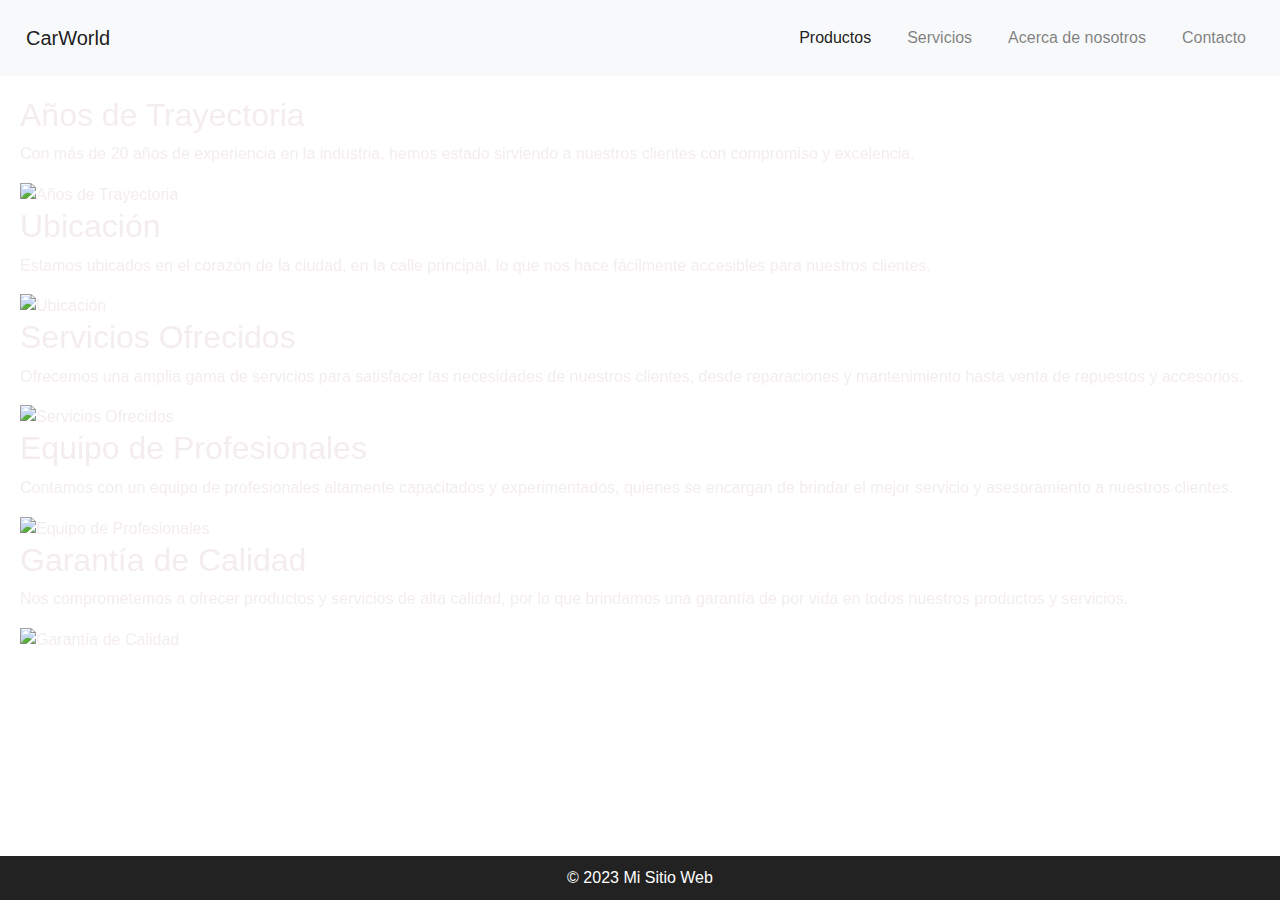
==== acerca.html @ e2961d43 "initial commit" ====
<!DOCTYPE html>
<html lang="es">
<head>
    <meta charset="UTF-8">
    <meta name="viewport" content="width=device-width, initial-scale=1.0">
    <meta name="description" content="Descubre quiénes somos. En nuestra concesionaria, nos enorgullece ofrecer vehículos de alta calidad y un servicio excepcional. Conoce nuestra historia, misión y compromiso contigo." />
    <link rel="stylesheet" href="https://maxcdn.bootstrapcdn.com/bootstrap/4.5.2/css/bootstrap.min.css">
    <script src="https://ajax.googleapis.com/ajax/libs/jquery/3.5.1/jquery.min.js"></script>
    <script src="https://cdnjs.cloudflare.com/ajax/libs/popper.js/1.16.0/umd/popper.min.js"></script>
    <script src="https://maxcdn.bootstrapcdn.com/bootstrap/4.5.2/js/bootstrap.min.js"></script>
    <link rel="stylesheet" href="style.css">
    <title>CarWorld</title>
</head>
<body>
    <nav class="navbar navbar-expand-lg navbar-light bg-light">
        <a class="navbar-brand" href="index.html">CarWorld</a>
        <button class="navbar-toggler" type="button" data-toggle="collapse" data-target="#navbarNav" aria-controls="navbarNav" aria-expanded="false" aria-label="Toggle navigation">
            <span class="navbar-toggler-icon"></span>
        </button>
        <div class="collapse navbar-collapse" id="navbarNav">
            <ul class="navbar-nav ml-auto">
                <li class="nav-item active">
                    <a class="nav-link" href="productos.html">Productos</a>
                </li>
                <li class="nav-item">
                    <a class="nav-link" href="servicios.html">Servicios</a>
                </li>
                <li class="nav-item">
                    <a class="nav-link" href="acerca.html">Acerca de nosotros</a>
                </li>
                <li class="nav-item">
                    <a class="nav-link" href="contacto.html">Contacto</a>
                </li>
            </ul>
        </div>
    </nav>
    <section class="container">
        <div class="columna">
        <h2>Años de Trayectoria</h2>
        <p>Con más de 20 años de experiencia en la industria, hemos estado sirviendo a nuestros clientes con compromiso y excelencia.</p>
        <img src="fotos.css/gente.jfif" alt="Años de Trayectoria">
        </div>
        
        <div class="columna">
        <h2>Ubicación</h2>
        <p>Estamos ubicados en el corazón de la ciudad, en la calle principal, lo que nos hace fácilmente accesibles para nuestros clientes.</p>
        <img src="fotos.css/ubicacion.jfif" alt="Ubicación">
        </div>
        
        <div class="columna">
        <h2>Servicios Ofrecidos</h2>
        <p>Ofrecemos una amplia gama de servicios para satisfacer las necesidades de nuestros clientes, desde reparaciones y mantenimiento hasta venta de repuestos y accesorios.</p>
        <img src="fotos.css/servicios.jfif" alt="Servicios Ofrecidos">
        </div>
        
        <div class="columna">
        <h2>Equipo de Profesionales</h2>
        <p>Contamos con un equipo de profesionales altamente capacitados y experimentados, quienes se encargan de brindar el mejor servicio y asesoramiento a nuestros clientes.</p>
        <img src="fotos.css/equipo.jfif" alt="Equipo de Profesionales">
        </div>
        
        <div class="columna">
        <h2>Garantía de Calidad</h2>
        <p>Nos comprometemos a ofrecer productos y servicios de alta calidad, por lo que brindamos una garantía de por vida en todos nuestros productos y servicios.</p>
        <img src="fotos.css/garantia.jfif" alt="Garantía de Calidad">
        </div>
        </section>
     <footer class="footer">
         &copy; 2023 Mi Sitio Web
      </footer>
</body>
</html>
---- style.css ----
body::before {
  content: "";
  position: fixed;
  top: 0;
  left: 0;
  width: 100%;
  height: 100%;
  background-image: url(fotos.css/banner_home_hrv_ago2022.jpg);
  background-repeat: no-repeat;
  background-size: cover;
  background-position: center;
  filter: blur(5px);
  z-index: -1;
}

body {
  margin: 0;
  font-family: Arial, sans-serif;
  width: auto;
  max-height: 400px;
  background-color: transparent;
  padding: 0;
  display: flex;
  flex-direction: column;
  min-height: 100vh;
  color: #f4eded;

}

.contacto{
  max-width: 100%;
  margin: 0 auto;
  padding: 20px;
  box-shadow: 0 0 10px rgba(0, 0, 0, 0.1);
  flex-grow: 1;

}
.contenido {
  max-width: 800px;
  margin: 0 auto;
  padding: 20px;
  background-color: rgba(255, 255, 255, 0.8);
}


.container {
  max-width: 100%;
  margin: 0 auto;
  padding: 20px;
  box-shadow: 0 0 10px rgba(0, 0, 0, 0.1);
  flex-grow: 1;
  flex-grow: 1;
}

header {
  background-color: #222222;
  color: #fff;
  padding: 10px 0;
  text-align: center;
}

#titulo {
  color: red;
  font-size: 24px;
  text-align: left;
}


nav {
  background-color: #444;
  text-align: center;
}

nav a {
  color: #fff;
  text-decoration: none;
  margin: 10px;
}


.footer {
  color: #fff;
  text-align: center;
  padding: 10px;
  background-color: #222222;
  position: static;
  bottom: 0;
  width: 100%;
}


h1 {
  text-align: center;
}

.auto {
  border: 1px solid #070101;
  padding: 20px;
  margin-bottom: 20px;
  
}

label, input, textarea {
  display: block;
  margin-bottom: 10px;
}

input[type="submit"] {
  background-color: #007bff;
  color: #fff;
  border: none;
  padding: 10px 20px;
  cursor: pointer;
}
.car-list {
  display: flexbox;
  flex-wrap: wrap;
  justify-content: right;
}

.car {
  text-align: left;
  color: #000000;
}

input[type="submit"]:hover {
  background-color: #0056b3;
}


@media screen and (max-width: 600px) {
  body {
      font-size: 18px;
      margin: 0;
      padding: 0%;
      background-image: url(fotos.css/banner_home_hrv_ago2022.jpg);
      background-repeat: no-repeat;
      background-size: cover;
      background-repeat: no-repeat;
      background-position: center;
      font-family: Arial, sans-serif;
      width: 100%
}
}
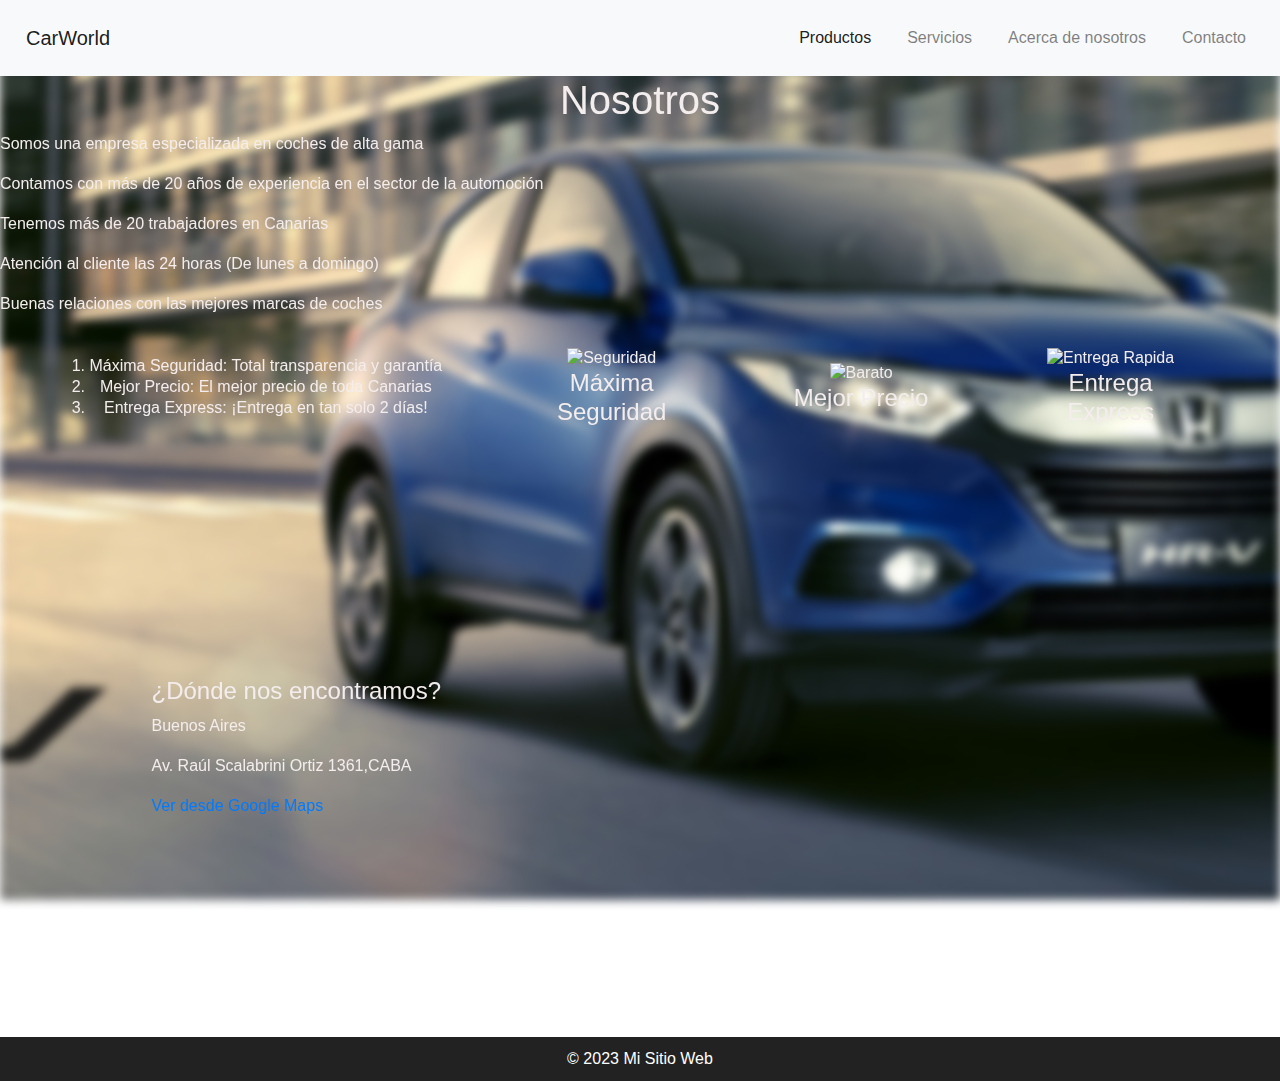
==== commit 3a5b0e72: "Add files via upload" ====
--- a/acerca.html
+++ b/acerca.html
@@ -10,9 +10,10 @@
     <script src="https://cdnjs.cloudflare.com/ajax/libs/popper.js/1.16.0/umd/popper.min.js"></script>
     <script src="https://maxcdn.bootstrapcdn.com/bootstrap/4.5.2/js/bootstrap.min.js"></script>
     <link rel="stylesheet" href="style.css">
+    <script src="scrollreveal.js"></script>
     <title>CarWorld</title>
 </head>
-<body>
+   <body>
     <nav class="navbar navbar-expand-lg navbar-light bg-light">
         <a class="navbar-brand" href="index.html">CarWorld</a>
         <button class="navbar-toggler" type="button" data-toggle="collapse" data-target="#navbarNav" aria-controls="navbarNav" aria-expanded="false" aria-label="Toggle navigation">
@@ -35,39 +36,93 @@
             </ul>
         </div>
     </nav>
-    <section class="container">
-        <div class="columna">
-        <h2>Años de Trayectoria</h2>
-        <p>Con más de 20 años de experiencia en la industria, hemos estado sirviendo a nuestros clientes con compromiso y excelencia.</p>
-        <img src="fotos.css/gente.jfif" alt="Años de Trayectoria">
+   
+
+    <h1 class="alinear-texto">Nosotros</h1>
+
+        <div class="texto-nosotros">
+
+            <ul>
+                <li><p>Somos una empresa especializada en coches de alta gama</p></li>
+                <li><p>Contamos con más de 20 años de experiencia en el sector de la automoción</p></li>
+                <li><p>Tenemos más de 20 trabajadores en Canarias</p></li>
+                <li><p>Atención al cliente las 24 horas (De lunes a domingo)</p></li>
+                <li><p>Buenas relaciones con las mejores marcas de coches</p></li>
+            </ul>
+
         </div>
-        
-        <div class="columna">
-        <h2>Ubicación</h2>
-        <p>Estamos ubicados en el corazón de la ciudad, en la calle principal, lo que nos hace fácilmente accesibles para nuestros clientes.</p>
-        <img src="fotos.css/ubicacion.jfif" alt="Ubicación">
+
+    <div class="contenedor-nosotros mq-nosotros margin-bottom">
+
+        <ol>
+            <li><span>Máxima Seguridad: </span>Total transparencia y garantía</li>
+            <li><span>Mejor Precio: </span>El mejor precio de toda Canarias</li>
+            <li><span>Entrega Express: </span>¡Entrega en tan solo 2 días!</li>
+        </ol>
+
+        <div class="nosotros-icono mq-icono">
+
+            <div class="icono">
+
+                <img src="fotos.css/seguridad.png" alt="Seguridad">
+
+            </div>
+
+            <h4>Máxima Seguridad</h4>
+
+            <p></p>
+
         </div>
-        
-        <div class="columna">
-        <h2>Servicios Ofrecidos</h2>
-        <p>Ofrecemos una amplia gama de servicios para satisfacer las necesidades de nuestros clientes, desde reparaciones y mantenimiento hasta venta de repuestos y accesorios.</p>
-        <img src="fotos.css/servicios.jfif" alt="Servicios Ofrecidos">
+
+        <div class="nosotros-icono mq-icono">
+
+            <div class="icono">
+
+                <img src="fotos.css/barato.png" alt="Barato">
+
+            </div>
+
+            <h4>Mejor Precio</h4>
+
+            <p></p>
+
         </div>
-        
-        <div class="columna">
-        <h2>Equipo de Profesionales</h2>
-        <p>Contamos con un equipo de profesionales altamente capacitados y experimentados, quienes se encargan de brindar el mejor servicio y asesoramiento a nuestros clientes.</p>
-        <img src="fotos.css/equipo.jfif" alt="Equipo de Profesionales">
+
+        <div class="nosotros-icono mq-icono">
+
+            <div class="icono">
+
+                <img src="fotos.css/entrega_rapida.png" alt="Entrega Rapida">
+
+            </div>
+
+            <h4>Entrega Express</h4>
+
+            <p></p>
+
         </div>
-        
-        <div class="columna">
-        <h2>Garantía de Calidad</h2>
-        <p>Nos comprometemos a ofrecer productos y servicios de alta calidad, por lo que brindamos una garantía de por vida en todos nuestros productos y servicios.</p>
-        <img src="fotos.css/garantia.jfif" alt="Garantía de Calidad">
+
+    </div>
+
+    <div class="mapa">
+
+        <div>
+
+            <h4>¿Dónde nos encontramos?</h4>
+            <p>Buenos Aires</p>
+            <p>Av. Raúl Scalabrini Ortiz 1361,CABA</p>
+            <a class="boton-negro btn-mapa" href="https://www.google.es/maps/@28.1090203,-15.4530178,3a,75y,109.13h,49.3t/data=!3m7!1e1!3m5!1s0jzLhrJDu8VPatBsw43ePg!2e0!6shttps:%2F%2Fstreetviewpixels-pa.googleapis.com%2Fv1%2Fthumbnail%3Fpanoid%3D0jzLhrJDu8VPatBsw43ePg%26cb_client%3Dmaps_sv.tactile.gps%26w%3D203%26h%3D100%26yaw%3D168.27844%26pitch%3D0%26thumbfov%3D100!7i13312!8i6656?hl=es" target="_blank">Ver desde Google Maps</a>
+            
         </div>
-        </section>
-     <footer class="footer">
-         &copy; 2023 Mi Sitio Web
-      </footer>
+
+        <iframe src="https://www.google.com/maps/embed?pb=!1m18!1m12!1m3!1d32531.712025547607!2d-15.436257162971613!3d28.09549941361803!2m3!1f0!2f0!3f0!3m2!1i1024!2i768!4f13.1!3m3!1m2!1s0xc4095ab3f8d2775%3A0x62df4b2233298753!2sC.%20Manzanilla%2C%20Las%20Palmas%20de%20Gran%20Canaria%2C%20Las%20Palmas!5e0!3m2!1ses!2ses!4v1644506381195!5m2!1ses!2ses" width="600" height="450" style="border:0;" allowfullscreen="" loading="lazy"></iframe>
+
+    </div>
+
+    <footer class="footer">
+                    &copy; 2023 Mi Sitio Web
+    </footer> 
+
 </body>
-</html>
+
+</html>--- a/style.css
+++ b/style.css
@@ -27,6 +27,91 @@
   color: #f4eded;
 
 }
+.titulo-anuncios {
+  text-align: center;
+}
+
+.contenedor-anuncios {
+  display: flex;
+  justify-content: space-evenly;
+  align-items: center;
+  flex-wrap: wrap;
+}
+
+.contenedor-anuncios a {
+  font-size: 1.2rem;
+  color: black;
+}
+
+.anuncio {
+  display: inline-block;
+  width: 30rem;
+  border: solid #b5b5b5 1px;
+  background: #f5f5f5;
+  margin-bottom: 2rem;
+  text-align: center;
+  box-shadow: rgba(0, 0, 0, 0.35) 0px 5px 15px;
+  transition: all .4s;
+}
+
+.anuncio-especial {
+  display: flex;
+  justify-content: center;
+  align-items: center;
+  flex-direction: column;
+  height: 177px;
+}
+
+.anuncio:hover {
+  transform: scale(1.1);
+  transition: all .4s;
+}
+
+.contenedor-img {
+  width: 100%;
+  height: 20rem;
+}
+
+.contenedor-img img {
+  height: 100%;
+}
+
+.precio {
+  color: #71b100;
+  font-weight: 700;
+}
+
+.contenedor-boton-anuncio {
+  text-align: right;
+  margin-top: 20px;
+}
+
+.boton-anuncio {
+  color: white;
+  font-weight: 700;
+  text-decoration: none;
+  font-size: 1.8rem;
+  padding: 0.5rem 1.5rem;
+  display: inline-block;
+  margin-top: 1.5rem;
+  text-align: center;
+  border: none;
+  background-color: black;
+  border-radius: 20px;
+  width: 20rem;
+  margin: 0 auto;
+  margin-right: 5rem;
+}
+
+.boton-anuncio:hover {
+  cursor: pointer;
+  color: red;
+}
+
+.none {
+  display: none;
+}
+
 
 .contacto{
   max-width: 100%;
@@ -41,6 +126,25 @@
   margin: 0 auto;
   padding: 20px;
   background-color: rgba(255, 255, 255, 0.8);
+}
+
+.contenedor-img img {
+    height: 100%;
+}
+img {
+    max-width: 100%;
+}
+*, *::after, *::before {
+    box-sizing: border-box;
+}
+* {
+    margin: 0;
+    padding: 0;
+}
+user agent stylesheet
+img {
+    overflow-clip-margin: content-box;
+    overflow: clip;
 }
 
 
@@ -93,7 +197,9 @@
 h1 {
   text-align: center;
 }
-
+h3 {
+  color: #000000;
+}
 .auto {
   border: 1px solid #070101;
   padding: 20px;
@@ -127,7 +233,32 @@
 input[type="submit"]:hover {
   background-color: #0056b3;
 }
-
+.contenedor-nosotros {
+  display: flex;
+  justify-content: space-evenly;
+  align-items: center;
+  flex-wrap: wrap;
+  text-align: center;
+  line-height: 1.3;
+}
+
+.nosotros-icono {
+  width: 10rem;
+  margin: 1rem 0;
+}
+
+.mapa {
+  margin: 4rem auto;
+  width: 90%;
+  display: flex;
+  justify-content: space-evenly;
+  align-items: center;
+  flex-wrap: wrap;
+}
+
+.btn-mapa {
+  width: 25rem;
+}
 
 @media screen and (max-width: 600px) {
   body {
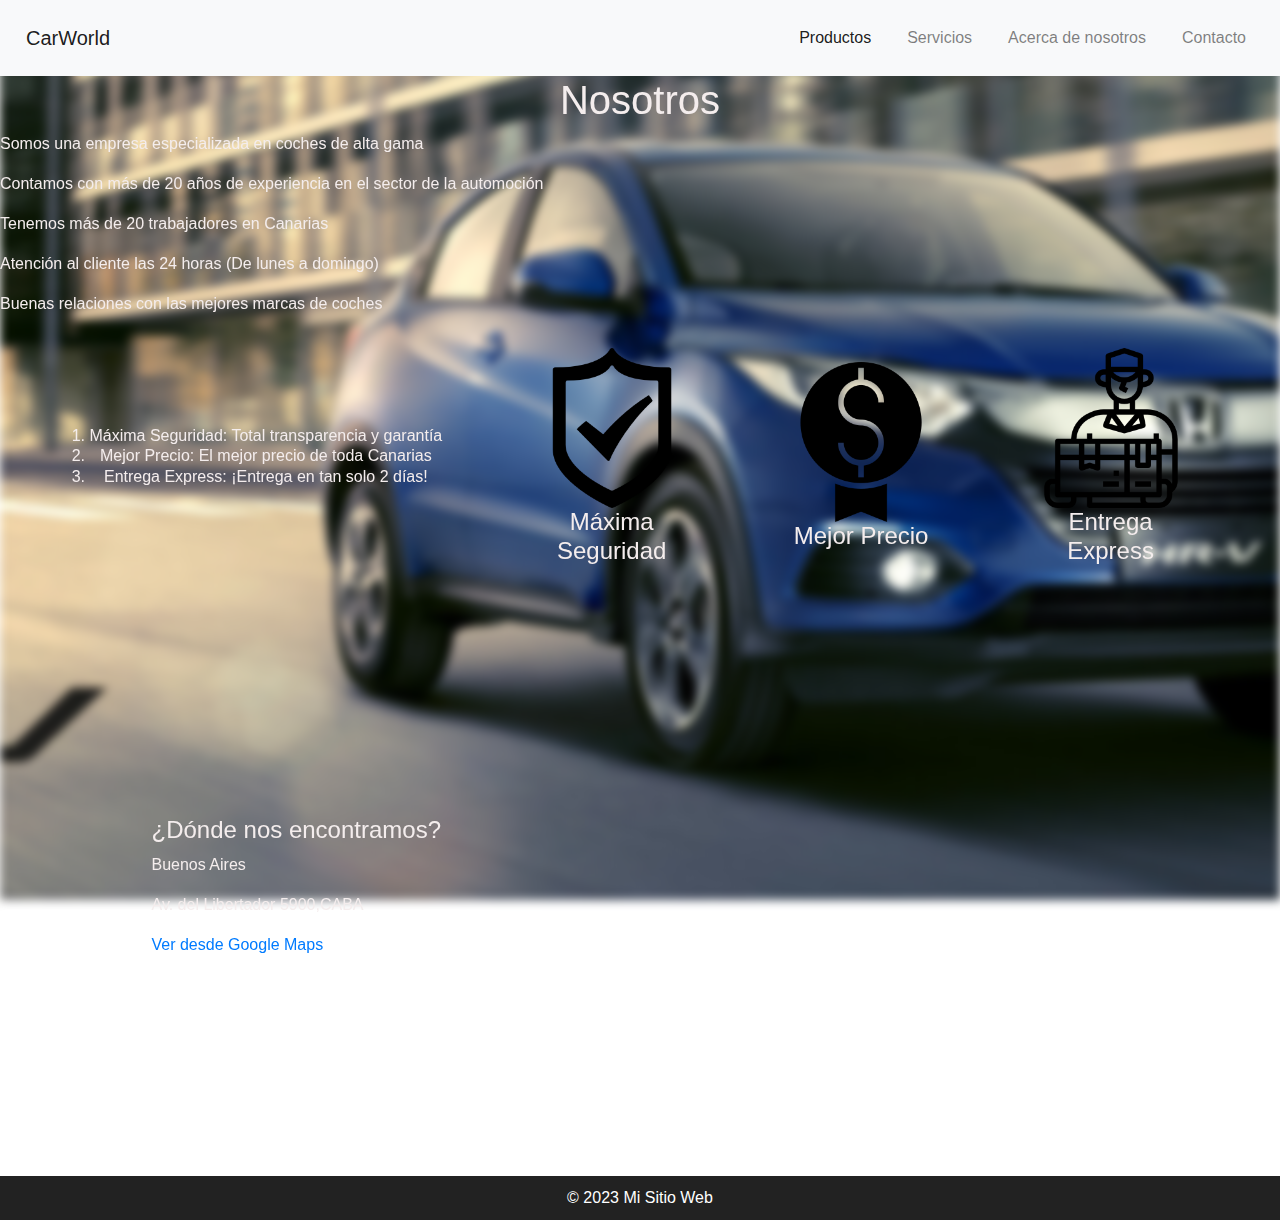
==== commit b1d4ac68: "Add files via upload" ====
--- a/acerca.html
+++ b/acerca.html
@@ -110,13 +110,12 @@
 
             <h4>¿Dónde nos encontramos?</h4>
             <p>Buenos Aires</p>
-            <p>Av. Raúl Scalabrini Ortiz 1361,CABA</p>
-            <a class="boton-negro btn-mapa" href="https://www.google.es/maps/@28.1090203,-15.4530178,3a,75y,109.13h,49.3t/data=!3m7!1e1!3m5!1s0jzLhrJDu8VPatBsw43ePg!2e0!6shttps:%2F%2Fstreetviewpixels-pa.googleapis.com%2Fv1%2Fthumbnail%3Fpanoid%3D0jzLhrJDu8VPatBsw43ePg%26cb_client%3Dmaps_sv.tactile.gps%26w%3D203%26h%3D100%26yaw%3D168.27844%26pitch%3D0%26thumbfov%3D100!7i13312!8i6656?hl=es" target="_blank">Ver desde Google Maps</a>
+            <p>Av. del Libertador 5900,CABA</p>
+            <a class="boton-negro btn-mapa" href="https://maps.app.goo.gl/dXbmXKQAnCfGk3gG6" target="_blank">Ver desde Google Maps</a>
             
         </div>
 
-        <iframe src="https://www.google.com/maps/embed?pb=!1m18!1m12!1m3!1d32531.712025547607!2d-15.436257162971613!3d28.09549941361803!2m3!1f0!2f0!3f0!3m2!1i1024!2i768!4f13.1!3m3!1m2!1s0xc4095ab3f8d2775%3A0x62df4b2233298753!2sC.%20Manzanilla%2C%20Las%20Palmas%20de%20Gran%20Canaria%2C%20Las%20Palmas!5e0!3m2!1ses!2ses!4v1644506381195!5m2!1ses!2ses" width="600" height="450" style="border:0;" allowfullscreen="" loading="lazy"></iframe>
-
+        <iframe src="https://www.google.com/maps/embed?pb=!1m18!1m12!1m3!1d3284.4581276597482!2d-58.42721699999997!3d-34.592575200000006!2m3!1f0!2f0!3f0!3m2!1i1024!2i768!4f13.1!3m3!1m2!1s0x95bcca7847f60f49%3A0x5168516d80ca7953!2sRenault%20Torino%20Autos!5e0!3m2!1ses-419!2sar!4v1698607260332!5m2!1ses-419!2sar" width="600" height="450" style="border:0;" allowfullscreen="" loading="lazy" referrerpolicy="no-referrer-when-downgrade"></iframe>
     </div>
 
     <footer class="footer">
